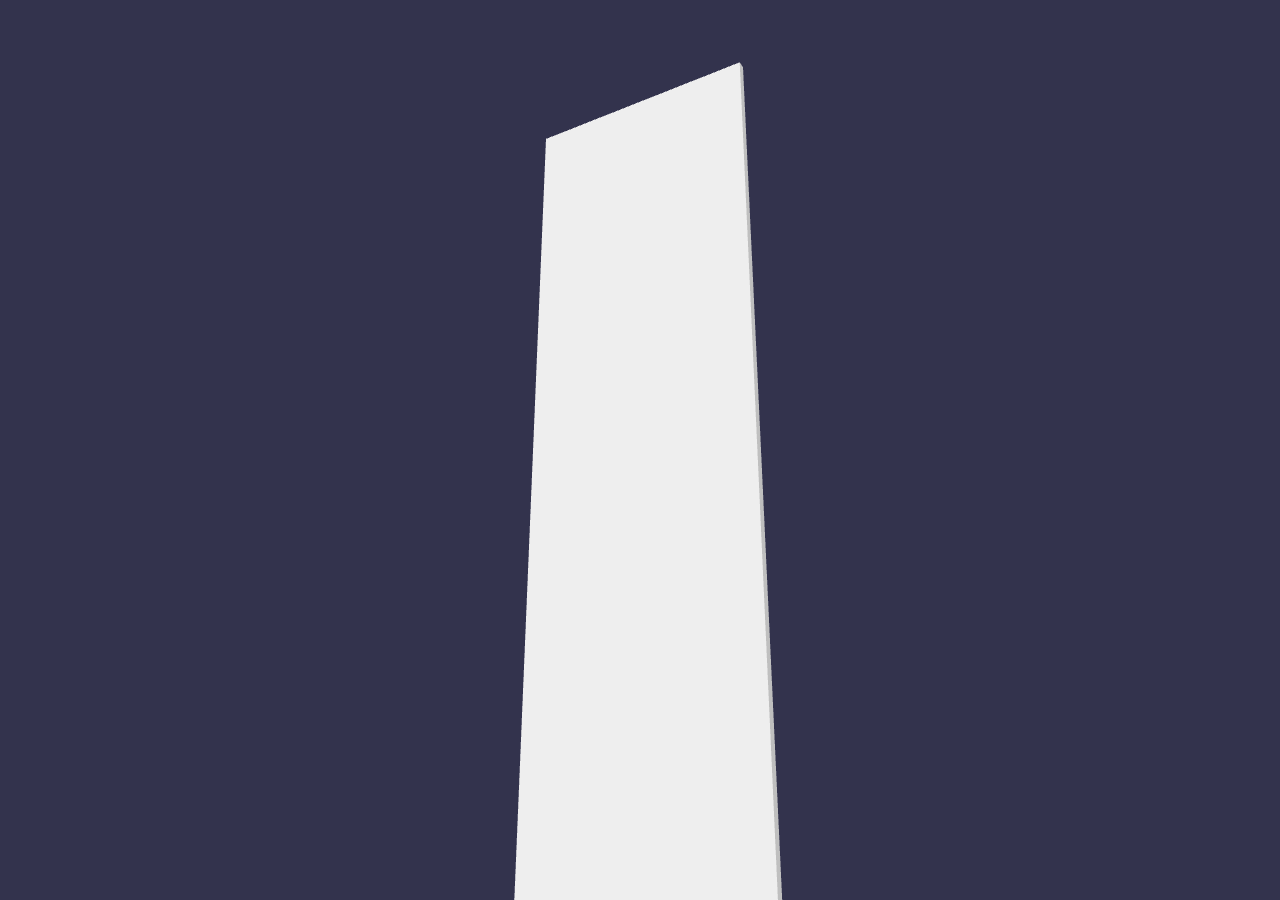
==== mathieu/3DSourceCode.html @ 58e33d80 "first test" ====
<html>
<head>
    <title>My first Babylon.js app</title>
    <script src="sources/babylon.js"></script>
    <script src="sources/hand.js"></script>
    <style>
        html, body, div, canvas {
            width: 100%;
            height: 100%;
            padding: 0;
            margin: 0;
        }
    </style>
</head>
<body>
  <canvas id="canvas"></canvas>
  <script src="script/bab.js"></script>
</body>
</html>
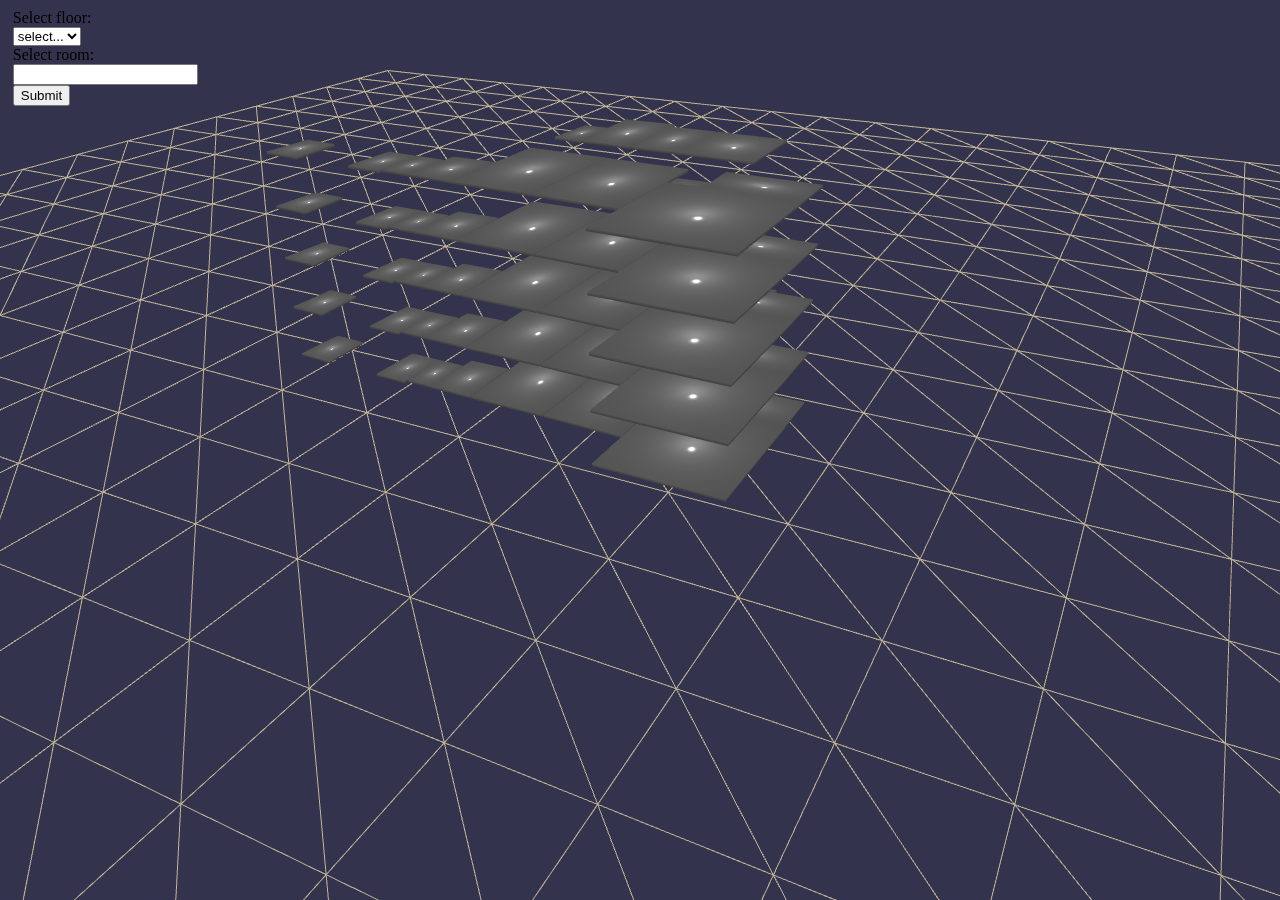
==== commit 047b2ab0: "new changes" ====
--- a/mathieu/3DSourceCode.html
+++ b/mathieu/3DSourceCode.html
@@ -3,17 +3,43 @@
     <title>My first Babylon.js app</title>
     <script src="sources/babylon.js"></script>
     <script src="sources/hand.js"></script>
-    <style>
-        html, body, div, canvas {
-            width: 100%;
-            height: 100%;
-            padding: 0;
-            margin: 0;
-        }
-    </style>
+    <link   href='style.css' rel='stylesheet'/>
+    <script src="script.js"></script>
+    <script src="http://ajax.googleapis.com/ajax/libs/jquery/1.11.2/jquery.min.js"></script>
 </head>
 <body>
+
   <canvas id="canvas"></canvas>
-  <script src="script/bab.js"></script>
+  
+  <!--<div id="Floor">
+  </div>-->
+
+
+  <div id="input">
+  <!--<form id="selection">
+Floor:<br>
+<input type="text" name="floor" id="txt-floor">
+<br>
+Room:<br>
+<input type="text" name="room" id="txt-room">
+<input type="button" id="findButton" value="Submit">
+</form>  -->
+Select floor:<br>
+<!--<input type="text" name="floor" id="txt-floor">-->
+<select id = "txt-floor">
+  <option value="">select...</option>
+  <option value="1">1</option>
+  <option value="2">2</option>
+  <option value="3">3</option>
+  <option value="4">4</option>
+  <option value="5">5</option>
+</select>
+<br>
+Select room:<br>
+<input type="text" name="room" id="txt-room">
+<input type="button" id="findButton" value="Submit">
+    </div>
+
+    <script src="script/bab.js"></script>
 </body>
 </html>--- a/mathieu/style.css
+++ b/mathieu/style.css
@@ -0,0 +1,34 @@
+
+html, body, div, canvas {
+            width: 100%;
+            height: 100%;
+            position: fixed;
+            padding: 0;
+            margin: 0;
+        }
+/*#Floor{
+    width:100;
+    height:50;
+    position: relative;
+    right:5;
+    top:5;
+    z-index: 2;
+}*/
+
+#input{
+	width:100;
+	height:50;
+	position: relative;
+	left:1%;
+	top:1%;
+	z-index: 2;
+}
+
+#canvas{
+			width: 100%;
+	        height: 100%;
+            padding: 0;
+            margin: 0;
+            position: absolute;
+            z-index: 1;
+}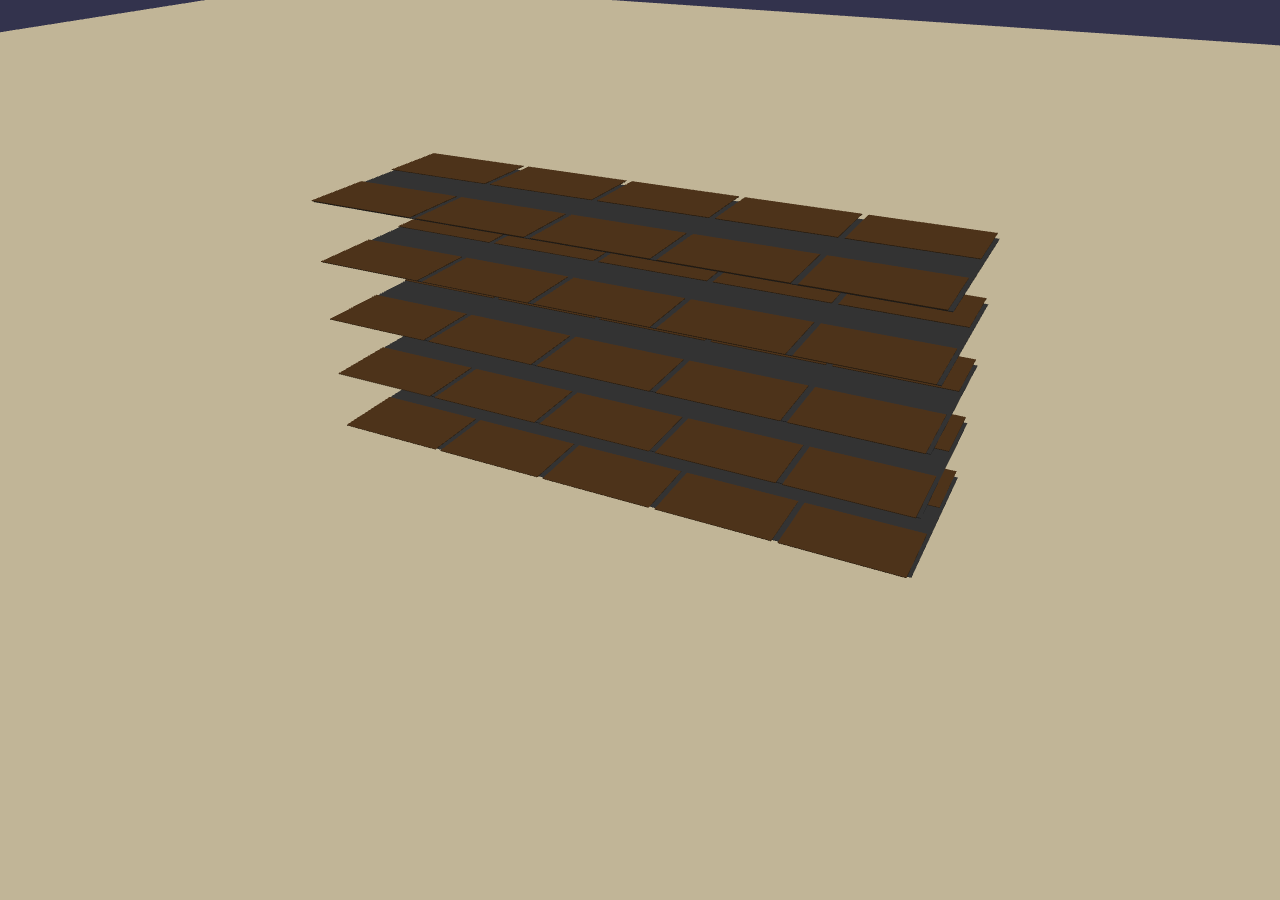
==== commit 7d97fc21: "Revert "new changes"" ====
--- a/mathieu/3DSourceCode.html
+++ b/mathieu/3DSourceCode.html
@@ -3,43 +3,17 @@
     <title>My first Babylon.js app</title>
     <script src="sources/babylon.js"></script>
     <script src="sources/hand.js"></script>
-    <link   href='style.css' rel='stylesheet'/>
-    <script src="script.js"></script>
-    <script src="http://ajax.googleapis.com/ajax/libs/jquery/1.11.2/jquery.min.js"></script>
+    <style>
+        html, body, div, canvas {
+            width: 100%;
+            height: 100%;
+            padding: 0;
+            margin: 0;
+        }
+    </style>
 </head>
 <body>
-
   <canvas id="canvas"></canvas>
-  
-  <!--<div id="Floor">
-  </div>-->
-
-
-  <div id="input">
-  <!--<form id="selection">
-Floor:<br>
-<input type="text" name="floor" id="txt-floor">
-<br>
-Room:<br>
-<input type="text" name="room" id="txt-room">
-<input type="button" id="findButton" value="Submit">
-</form>  -->
-Select floor:<br>
-<!--<input type="text" name="floor" id="txt-floor">-->
-<select id = "txt-floor">
-  <option value="">select...</option>
-  <option value="1">1</option>
-  <option value="2">2</option>
-  <option value="3">3</option>
-  <option value="4">4</option>
-  <option value="5">5</option>
-</select>
-<br>
-Select room:<br>
-<input type="text" name="room" id="txt-room">
-<input type="button" id="findButton" value="Submit">
-    </div>
-
-    <script src="script/bab.js"></script>
+  <script src="script/bab.js"></script>
 </body>
 </html>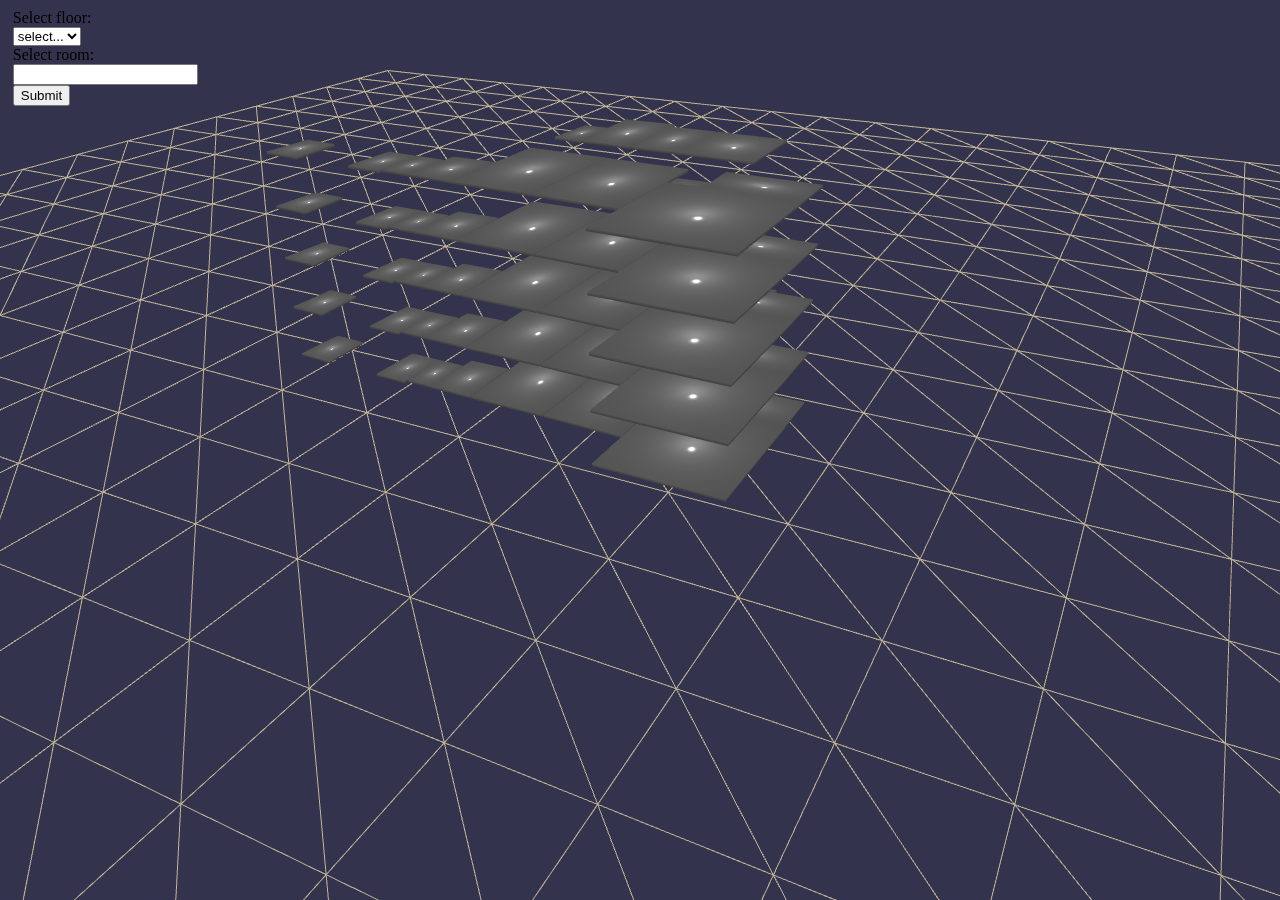
==== commit 00a38227: ""reverted the Hawk-revert"" ====
--- a/mathieu/3DSourceCode.html
+++ b/mathieu/3DSourceCode.html
@@ -3,17 +3,43 @@
     <title>My first Babylon.js app</title>
     <script src="sources/babylon.js"></script>
     <script src="sources/hand.js"></script>
-    <style>
-        html, body, div, canvas {
-            width: 100%;
-            height: 100%;
-            padding: 0;
-            margin: 0;
-        }
-    </style>
+    <link   href='style.css' rel='stylesheet'/>
+    <script src="script.js"></script>
+    <script src="http://ajax.googleapis.com/ajax/libs/jquery/1.11.2/jquery.min.js"></script>
 </head>
 <body>
+
   <canvas id="canvas"></canvas>
-  <script src="script/bab.js"></script>
+  
+  <!--<div id="Floor">
+  </div>-->
+
+
+  <div id="input">
+  <!--<form id="selection">
+Floor:<br>
+<input type="text" name="floor" id="txt-floor">
+<br>
+Room:<br>
+<input type="text" name="room" id="txt-room">
+<input type="button" id="findButton" value="Submit">
+</form>  -->
+Select floor:<br>
+<!--<input type="text" name="floor" id="txt-floor">-->
+<select id = "txt-floor">
+  <option value="">select...</option>
+  <option value="1">1</option>
+  <option value="2">2</option>
+  <option value="3">3</option>
+  <option value="4">4</option>
+  <option value="5">5</option>
+</select>
+<br>
+Select room:<br>
+<input type="text" name="room" id="txt-room">
+<input type="button" id="findButton" value="Submit">
+    </div>
+
+    <script src="script/bab.js"></script>
 </body>
 </html>--- a/mathieu/style.css
+++ b/mathieu/style.css
@@ -0,0 +1,34 @@
+
+html, body, div, canvas {
+            width: 100%;
+            height: 100%;
+            position: fixed;
+            padding: 0;
+            margin: 0;
+        }
+/*#Floor{
+    width:100;
+    height:50;
+    position: relative;
+    right:5;
+    top:5;
+    z-index: 2;
+}*/
+
+#input{
+	width:100;
+	height:50;
+	position: relative;
+	left:1%;
+	top:1%;
+	z-index: 2;
+}
+
+#canvas{
+			width: 100%;
+	        height: 100%;
+            padding: 0;
+            margin: 0;
+            position: absolute;
+            z-index: 1;
+}